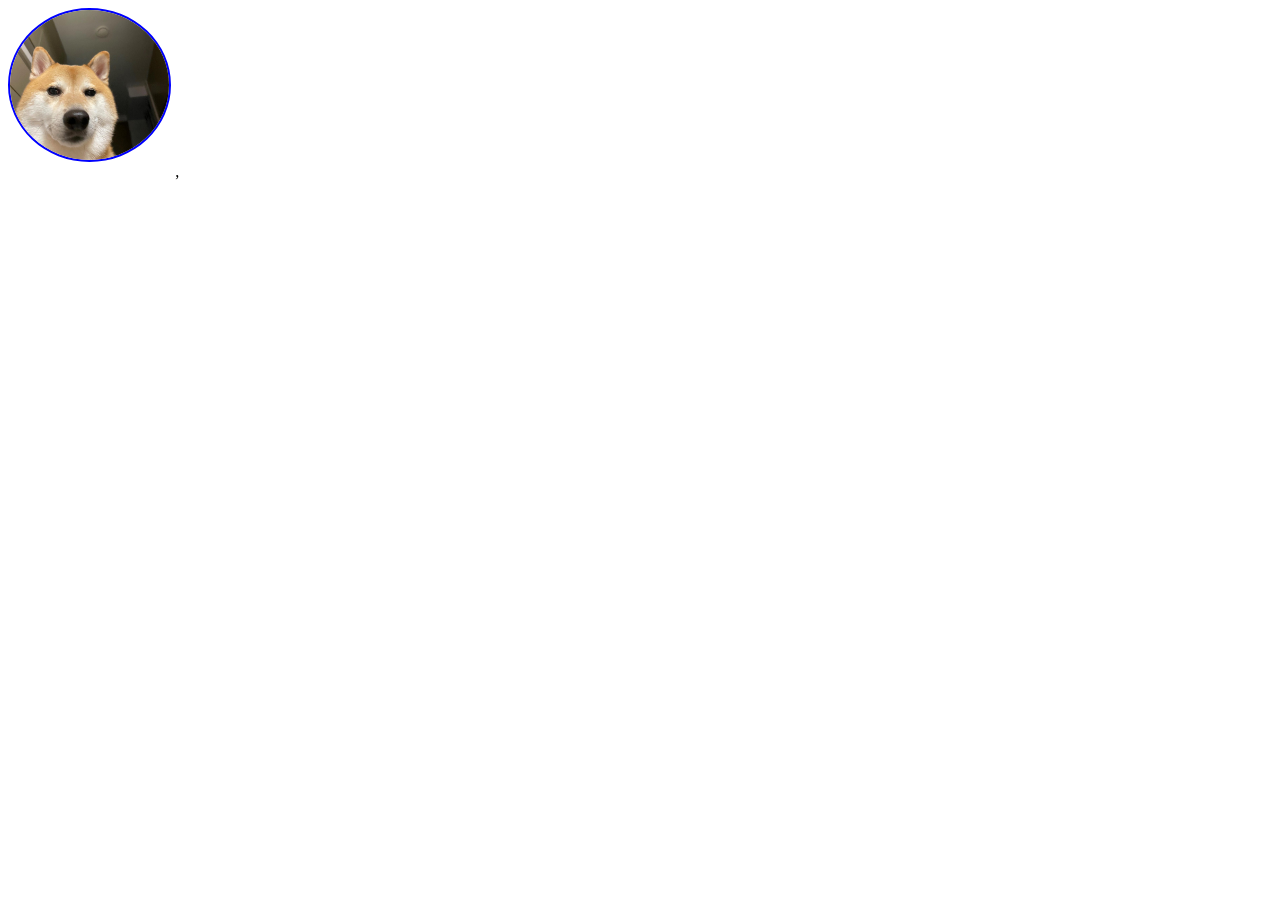
==== BTVN B3/index.html @ cf3a1e53 "message" ====
<!DOCTYPE html>
<html lang="en">
<head>
    <meta charset="UTF-8">
    <meta name="viewport" content="width=device-width, initial-scale=1.0">
    <title>Document</title>

    <link rel="stylesheet" href="style.css" />
</head>
<body>
    <img src="avatar.jpg">
    
</body>
</html>,
---- BTVN B3/style.css ----
img {
    border-radius: 50% ; /*bo tròn ảnh*/
    width: 150 px ; /*chieu rong*/
    height: 150px ; /*chieu cao*/
    border: 2px solid blue; /* Viền màu xanh */
    margin-bottom: 15px;    /* Cách phần tên 15px */
}
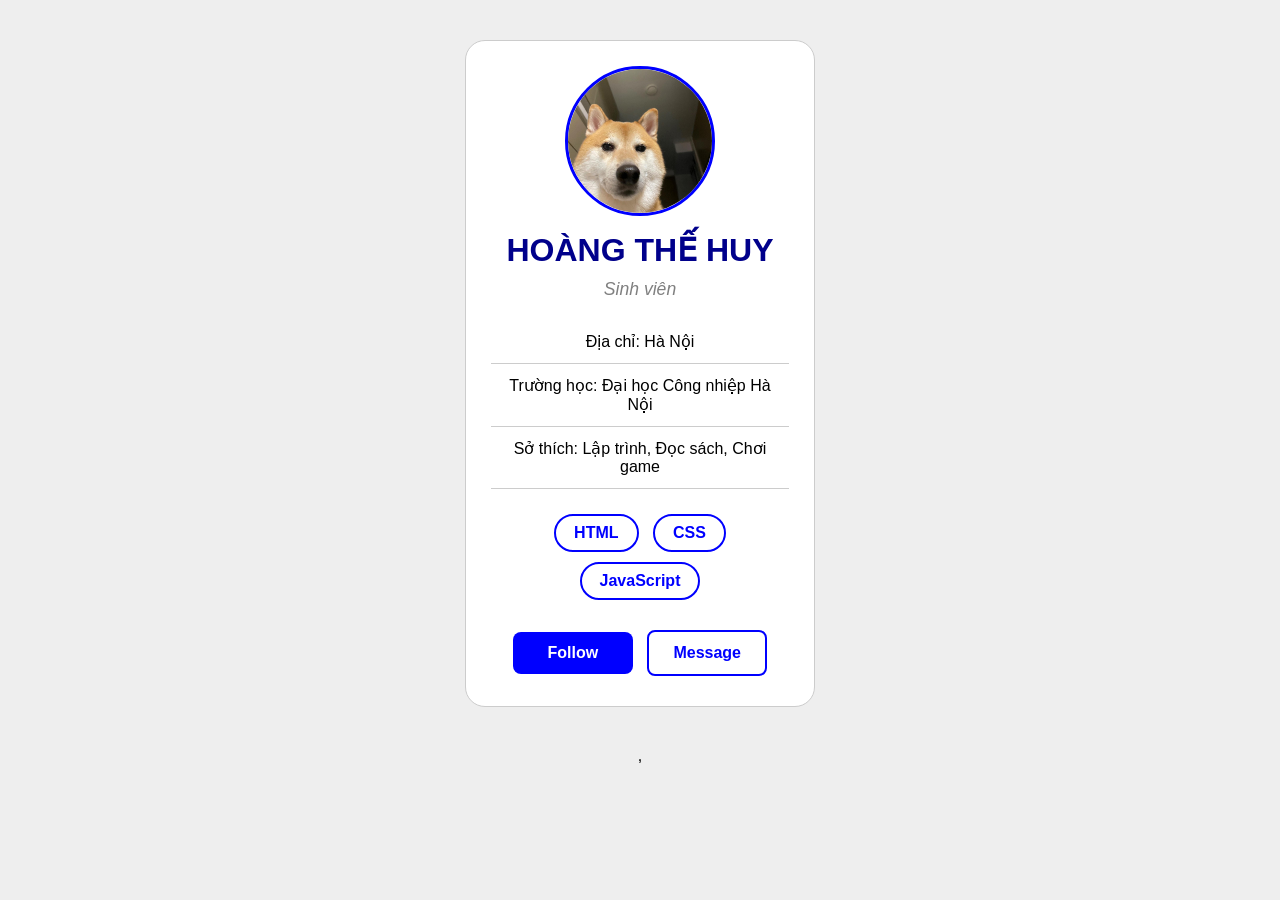
==== commit c000140d: "message" ====
--- a/BTVN B3/index.html
+++ b/BTVN B3/index.html
@@ -8,7 +8,32 @@
     <link rel="stylesheet" href="style.css" />
 </head>
 <body>
-    <img src="avatar.jpg">
+<div class="card">
+
+        <img src="avatar.jpg" alt="Ảnh đại diện" class="avatar">
+
+        <h1>Hoàng Thế Huy</h1>
+
+        <p class="job">Sinh viên</p>
+
+        <div class="info">
+            <p>Địa chỉ: Hà Nội</p>
+            <p>Trường học: Đại học Công nhiệp Hà Nội</p>
+            <p>Sở thích: Lập trình, Đọc sách, Chơi game</p>
+        </div>
+
+        <div class="skills">
+            <span class="skill">HTML</span>
+            <span class="skill">CSS</span>
+            <span class="skill">JavaScript</span>
+        </div>
+
+        <div class="buttons">
+            <a href="#" class="btn follow">Follow</a>
+            <a href="#" class="btn message">Message</a>
+        </div>
+
+    </div>
     
 </body>
 </html>,
--- a/BTVN B3/style.css
+++ b/BTVN B3/style.css
@@ -1,9 +1,101 @@
+*{
+    margin: 0;
+    padding: 0;
+    box-sizing: border-box;
+}
 
 
-img {
-    border-radius: 50% ; /*bo tròn ảnh*/
-    width: 150 px ; /*chieu rong*/
-    height: 150px ; /*chieu cao*/
-    border: 2px solid blue; /* Viền màu xanh */
-    margin-bottom: 15px;    /* Cách phần tên 15px */
+body{
+    background-color: #eeeeee;
+    font-family: Arial, sans-serif;
+    text-align: center;
+}
+
+
+.card{
+    width: 350px;
+    background-color: white;
+    border: 1px solid #cccccc;
+    border-radius: 20px;
+    padding: 25px;
+    margin: 40px auto;
+}
+
+
+
+.avatar{
+    width: 150px;
+    height: 150px;
+    border-radius: 50%;
+    border: 3px solid blue;
+    margin-bottom: 15px;
+    display: block;
+    margin-left: auto;
+    margin-right: auto;
+}
+
+
+h1{
+    color: darkblue;
+    text-transform: uppercase;
+    font-size: 2rem;
+    font-weight: bold;
+    margin-bottom: 10px;
+}
+
+
+.job{
+    color: gray;
+    font-style: italic;
+    font-size: 1.1rem;
+    margin-bottom: 20px;
+}
+
+
+.info p{
+    padding: 12px;
+    border-bottom: 1px solid #cccccc;
+    text-align: center;
+}
+
+
+.skills{
+    margin: 20px 0;
+}
+
+.skill{
+    display: inline-block;
+    border: 2px solid blue;
+    color: blue;
+    border-radius: 30px;
+    padding: 8px 18px;
+    margin: 5px;
+    font-weight: bold;
+}
+
+.buttons{
+    margin-top: 20px;
+}
+
+.btn{
+    display: inline-block;
+    width: 120px;
+    padding: 12px;
+    text-decoration: none;
+    border-radius: 8px;
+    font-weight: bold;
+    margin: 5px;
+}
+
+
+.follow{
+    background-color: blue;
+    color: white;
+}
+
+
+.message{
+    background-color: white;
+    color: blue;
+    border: 2px solid blue;
 }
